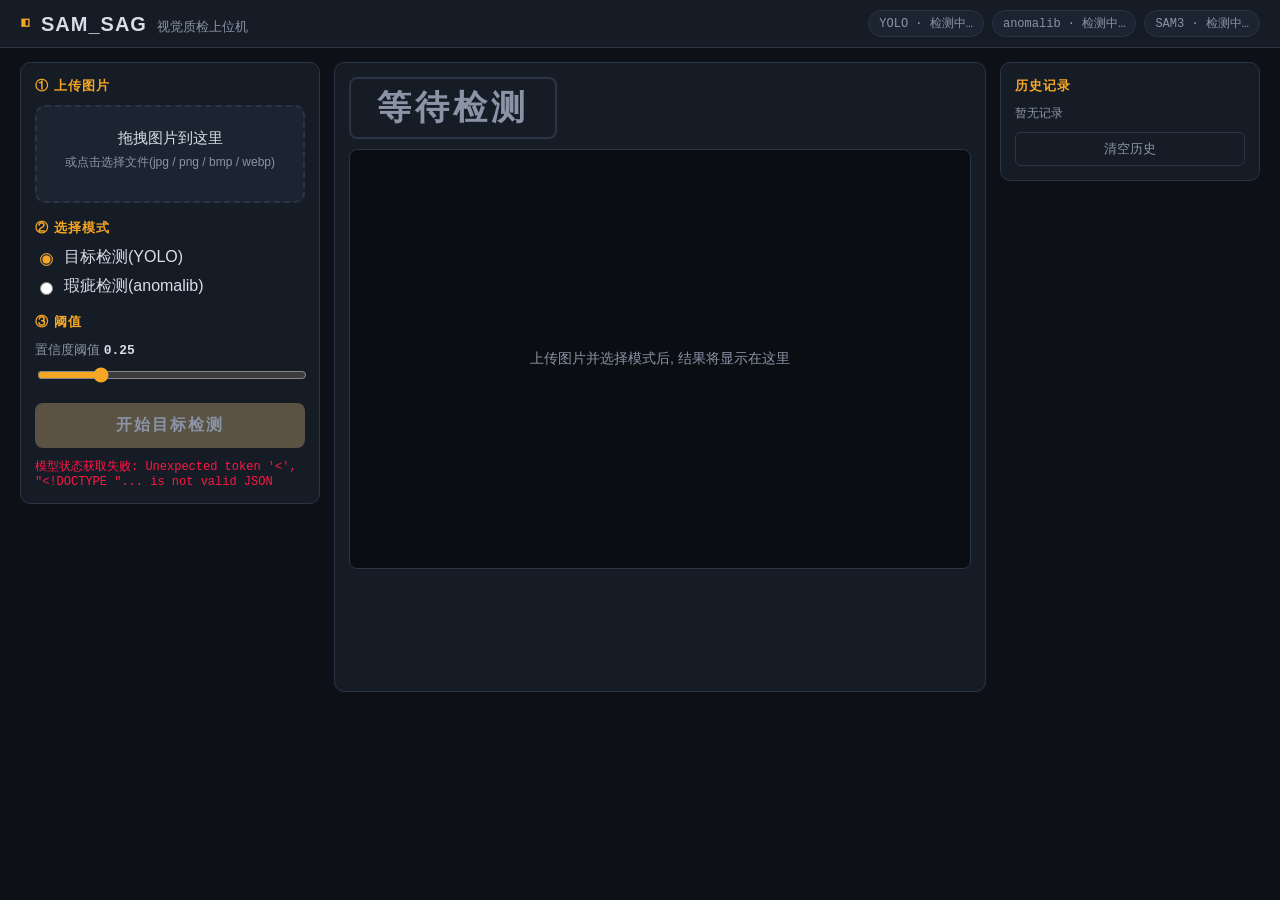
==== frontend/index.html @ 47ff041a "feat: SAM_SAG 视觉质检上位机 v0.1.0 — YOLO检测 + anomalib瑕疵检测 + Web前端 + Pages展示站" ====
<!DOCTYPE html>
<html lang="zh-CN">
<head>
  <meta charset="UTF-8" />
  <meta name="viewport" content="width=device-width, initial-scale=1.0" />
  <title>SAM_SAG · 视觉质检上位机</title>
  <link rel="stylesheet" href="style.css" />
</head>
<body>
  <header class="topbar">
    <div class="brand">
      <span class="logo">◧</span>
      <span class="title">SAM_SAG</span>
      <span class="subtitle">视觉质检上位机</span>
    </div>
    <div class="engine-badges" id="engineBadges">
      <span class="badge" id="badgeYolo">YOLO · 检测中…</span>
      <span class="badge" id="badgeAnomalib">anomalib · 检测中…</span>
      <span class="badge" id="badgeSam3">SAM3 · 检测中…</span>
    </div>
  </header>

  <main class="layout">
    <!-- 左侧: 控制面板 -->
    <aside class="panel control-panel">
      <section class="block">
        <h2>① 上传图片</h2>
        <div id="dropzone" class="dropzone" tabindex="0">
          <p class="dz-main">拖拽图片到这里</p>
          <p class="dz-sub">或点击选择文件(jpg / png / bmp / webp)</p>
          <p class="dz-file" id="dzFile"></p>
        </div>
        <input type="file" id="fileInput" accept="image/*" hidden />
      </section>

      <section class="block">
        <h2>② 选择模式</h2>
        <label class="radio">
          <input type="radio" name="mode" value="detect" checked />
          <span>目标检测(YOLO)</span>
        </label>
        <label class="radio">
          <input type="radio" name="mode" value="inspect" />
          <span>瑕疵检测(anomalib)</span>
        </label>

        <div id="categoryRow" class="field hidden">
          <label for="categorySelect">瑕疵类别模型</label>
          <select id="categorySelect"></select>
        </div>
      </section>

      <section class="block">
        <h2>③ 阈值</h2>
        <div id="confRow" class="field">
          <label>置信度阈值 <b id="confVal">0.25</b></label>
          <input type="range" id="confSlider" min="0.05" max="0.95" step="0.05" value="0.25" />
        </div>
        <div id="threshRow" class="field hidden">
          <label>异常阈值 <b id="threshVal">0.50</b></label>
          <input type="range" id="threshSlider" min="0.05" max="0.95" step="0.01" value="0.50" />
        </div>
      </section>

      <button id="runBtn" class="run-btn" disabled>开始检测</button>
      <div id="statusBar" class="status-bar"></div>
    </aside>

    <!-- 中间: 画布与判定 -->
    <section class="panel stage-panel">
      <div class="verdict-row">
        <div id="verdict" class="verdict verdict-idle">等待检测</div>
        <div id="metaBox" class="meta-box"></div>
      </div>
      <div id="viewRow" class="view-row hidden">
        <span>视图:</span>
        <label class="radio"><input type="radio" name="view" value="overlay" checked /><span>叠加图</span></label>
        <label class="radio"><input type="radio" name="view" value="heatmap" /><span>热力图</span></label>
        <label class="radio"><input type="radio" name="view" value="original" /><span>原图</span></label>
      </div>
      <div class="canvas-wrap">
        <canvas id="stage"></canvas>
        <div id="emptyHint" class="empty-hint">上传图片并选择模式后, 结果将显示在这里</div>
      </div>
    </section>

    <!-- 右侧: 历史记录 -->
    <aside class="panel history-panel">
      <h2>历史记录</h2>
      <div id="historyList" class="history-list"></div>
      <button id="clearHistory" class="ghost-btn">清空历史</button>
    </aside>
  </main>

  <script src="app.js"></script>
</body>
</html>
---- frontend/style.css ----
/* SAM_SAG 工业深色主题 —— 纯本地样式, 无外部字体/CDN */
:root {
  --bg: #0d1117;
  --panel: #161c26;
  --panel-2: #1c2431;
  --border: #2a3444;
  --text: #d7dee8;
  --text-dim: #8a94a6;
  --accent: #f5a623;
  --ok: #00c853;
  --ng: #ff1744;
  --info: #29b6f6;
  --mono: "Cascadia Mono", Consolas, "Courier New", monospace;
}

* { box-sizing: border-box; }

body {
  margin: 0;
  background: var(--bg);
  color: var(--text);
  font-family: "Microsoft YaHei", "PingFang SC", "Segoe UI", sans-serif;
  min-height: 100vh;
}

/* ---------- 顶栏 ---------- */
.topbar {
  display: flex;
  align-items: center;
  justify-content: space-between;
  padding: 10px 20px;
  background: var(--panel);
  border-bottom: 1px solid var(--border);
}
.brand { display: flex; align-items: baseline; gap: 10px; }
.logo { color: var(--accent); font-size: 22px; }
.title { font-size: 20px; font-weight: 700; letter-spacing: 1px; }
.subtitle { color: var(--text-dim); font-size: 13px; }
.engine-badges { display: flex; gap: 8px; }
.badge {
  font-family: var(--mono);
  font-size: 12px;
  padding: 4px 10px;
  border: 1px solid var(--border);
  border-radius: 999px;
  color: var(--text-dim);
  background: var(--panel-2);
}
.badge.on  { color: var(--ok);   border-color: var(--ok); }
.badge.off { color: var(--ng);   border-color: var(--ng); }

/* ---------- 布局 ---------- */
.layout {
  display: grid;
  grid-template-columns: 300px 1fr 260px;
  gap: 14px;
  padding: 14px 20px;
  align-items: start;
}
.panel {
  background: var(--panel);
  border: 1px solid var(--border);
  border-radius: 10px;
  padding: 14px;
}
.block { margin-bottom: 16px; }
.block h2, .history-panel h2 {
  margin: 0 0 10px;
  font-size: 13px;
  color: var(--accent);
  letter-spacing: 1px;
}

/* ---------- 上传区 ---------- */
.dropzone {
  border: 2px dashed var(--border);
  border-radius: 10px;
  padding: 22px 10px;
  text-align: center;
  cursor: pointer;
  transition: border-color .15s, background .15s;
  background: var(--panel-2);
}
.dropzone:hover, .dropzone.dragover { border-color: var(--accent); background: #20293a; }
.dz-main { margin: 0; font-size: 15px; }
.dz-sub  { margin: 6px 0 0; font-size: 12px; color: var(--text-dim); }
.dz-file { margin: 8px 0 0; font-size: 12px; color: var(--info); font-family: var(--mono); word-break: break-all; }

/* ---------- 控件 ---------- */
.radio { display: flex; align-items: center; gap: 8px; margin: 8px 0; cursor: pointer; }
.radio input { accent-color: var(--accent); }
.field { margin-top: 10px; }
.field label { display: block; font-size: 13px; color: var(--text-dim); margin-bottom: 6px; }
.field b { color: var(--text); font-family: var(--mono); }
select, input[type="range"] { width: 100%; }
select {
  background: var(--panel-2);
  color: var(--text);
  border: 1px solid var(--border);
  border-radius: 6px;
  padding: 7px;
}
input[type="range"] { accent-color: var(--accent); }
.hidden { display: none !important; }

.run-btn {
  width: 100%;
  padding: 12px;
  font-size: 16px;
  font-weight: 700;
  color: #12151c;
  background: var(--accent);
  border: none;
  border-radius: 8px;
  cursor: pointer;
  letter-spacing: 2px;
}
.run-btn:disabled { background: #5a5344; color: #8a94a6; cursor: not-allowed; }
.ghost-btn {
  width: 100%; margin-top: 10px; padding: 7px;
  background: transparent; color: var(--text-dim);
  border: 1px solid var(--border); border-radius: 6px; cursor: pointer;
}
.ghost-btn:hover { color: var(--ng); border-color: var(--ng); }

.status-bar {
  margin-top: 10px; min-height: 18px;
  font-size: 12px; font-family: var(--mono); color: var(--text-dim);
  word-break: break-all;
}
.status-bar.error { color: var(--ng); }
.status-bar.ok { color: var(--ok); }

/* ---------- 判定区 ---------- */
.stage-panel { min-height: 70vh; }
.verdict-row { display: flex; align-items: center; gap: 16px; margin-bottom: 10px; }
.verdict {
  font-size: 34px; font-weight: 800; letter-spacing: 4px;
  padding: 6px 26px; border-radius: 8px; border: 2px solid var(--border);
  color: var(--text-dim); font-family: var(--mono);
}
.verdict-ok  { color: var(--ok);  border-color: var(--ok);  background: rgba(0,200,83,.08); }
.verdict-ng  { color: var(--ng);  border-color: var(--ng);  background: rgba(255,23,68,.08); animation: pulse 1.2s infinite; }
.verdict-info{ color: var(--info);border-color: var(--info); background: rgba(41,182,246,.08); }
@keyframes pulse { 50% { opacity: .65; } }
.meta-box { font-size: 13px; color: var(--text-dim); font-family: var(--mono); line-height: 1.7; }
.view-row { display: flex; align-items: center; gap: 12px; margin-bottom: 8px; font-size: 13px; color: var(--text-dim); }
.view-row .radio { margin: 0; }

.canvas-wrap {
  position: relative;
  background: #0a0d12;
  border: 1px solid var(--border);
  border-radius: 8px;
  min-height: 420px;
  display: flex;
  align-items: center;
  justify-content: center;
  overflow: hidden;
}
#stage { max-width: 100%; display: block; }
.empty-hint {
  position: absolute; inset: 0;
  display: flex; align-items: center; justify-content: center;
  color: var(--text-dim); font-size: 14px; pointer-events: none;
}

/* ---------- 历史 ---------- */
.history-list { display: flex; flex-direction: column; gap: 8px; max-height: 68vh; overflow-y: auto; }
.history-item {
  display: flex; gap: 8px; align-items: center;
  background: var(--panel-2); border: 1px solid var(--border);
  border-radius: 8px; padding: 6px; cursor: pointer;
}
.history-item:hover { border-color: var(--accent); }
.history-item img { width: 64px; height: 48px; object-fit: cover; border-radius: 4px; }
.history-item .h-meta { font-size: 11px; color: var(--text-dim); line-height: 1.5; word-break: break-all; }
.history-item .h-verdict { font-family: var(--mono); font-weight: 700; }
.h-verdict.ok { color: var(--ok); }
.h-verdict.ng { color: var(--ng); }
.h-verdict.info { color: var(--info); }
.history-empty { color: var(--text-dim); font-size: 12px; }

/* ---------- 窄屏 ---------- */
@media (max-width: 1100px) {
  .layout { grid-template-columns: 1fr; }
}
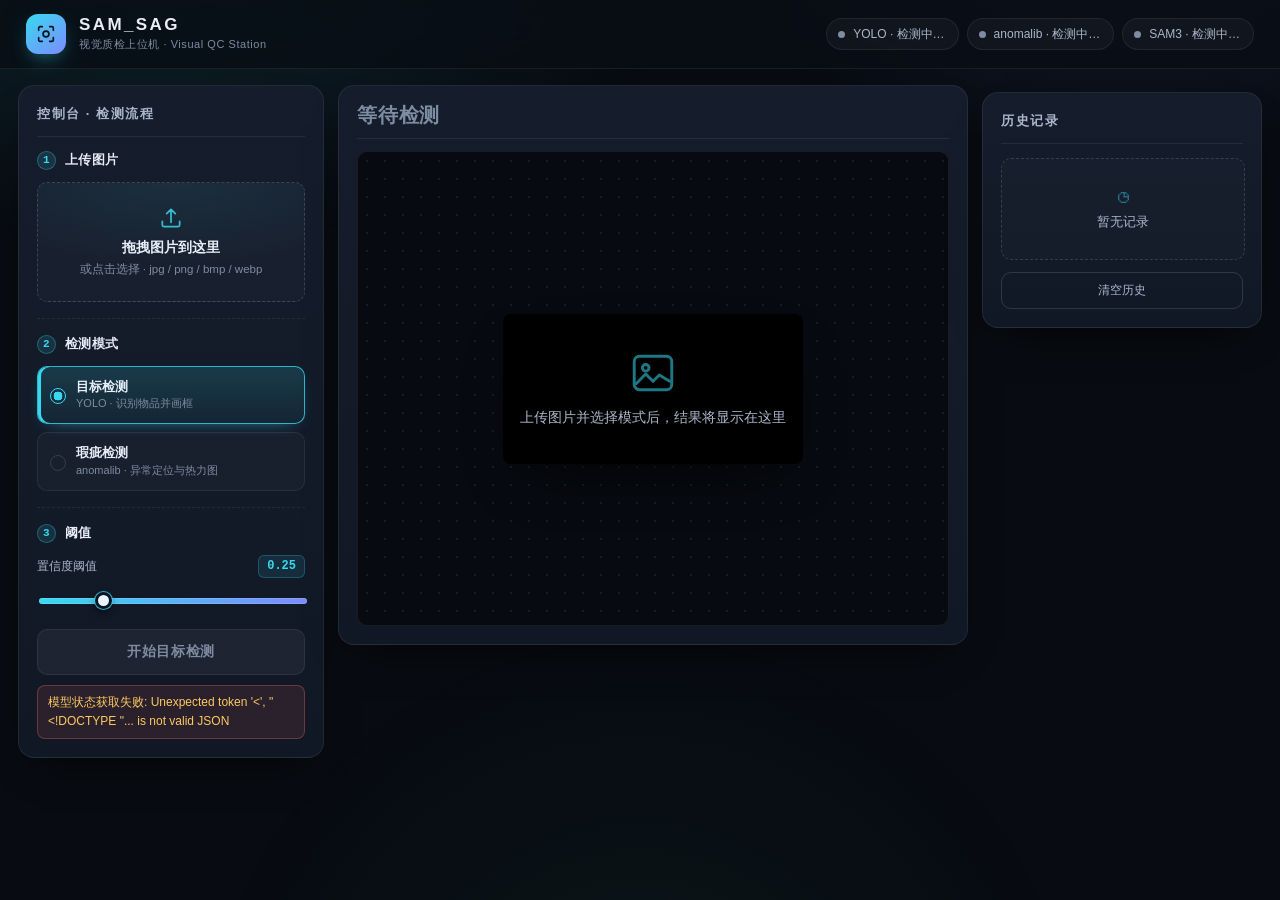
==== commit 16837c58: "style(frontend): 全新深色工业控制台界面 (重写 index.html 结构与 style.css 设计系统, 未改 app.js 任何逻辑)" ====
--- a/frontend/index.html
+++ b/frontend/index.html
@@ -7,11 +7,20 @@
   <link rel="stylesheet" href="style.css" />
 </head>
 <body>
+  <div class="bg-glow" aria-hidden="true"></div>
+
   <header class="topbar">
     <div class="brand">
-      <span class="logo">◧</span>
-      <span class="title">SAM_SAG</span>
-      <span class="subtitle">视觉质检上位机</span>
+      <span class="logo" aria-hidden="true">
+        <svg viewBox="0 0 24 24" fill="none" stroke="currentColor" stroke-width="1.8" stroke-linecap="round" stroke-linejoin="round">
+          <path d="M4 8V5.5A1.5 1.5 0 0 1 5.5 4H8M16 4h2.5A1.5 1.5 0 0 1 20 5.5V8M20 16v2.5a1.5 1.5 0 0 1-1.5 1.5H16M8 20H5.5A1.5 1.5 0 0 1 4 18.5V16"/>
+          <circle cx="12" cy="12" r="3.2"/>
+        </svg>
+      </span>
+      <div class="brand-text">
+        <span class="title">SAM_SAG</span>
+        <span class="subtitle">视觉质检上位机 · Visual QC Station</span>
+      </div>
     </div>
     <div class="engine-badges" id="engineBadges">
       <span class="badge" id="badgeYolo">YOLO · 检测中…</span>
@@ -21,28 +30,46 @@
   </header>
 
   <main class="layout">
-    <!-- 左侧: 控制面板 -->
+    <!-- 左: 控制台 -->
     <aside class="panel control-panel">
+      <div class="panel-head">
+        <h2>控制台 · 检测流程</h2>
+      </div>
+
       <section class="block">
-        <h2>① 上传图片</h2>
-        <div id="dropzone" class="dropzone" tabindex="0">
+        <h3><span class="step">1</span>上传图片</h3>
+        <div id="dropzone" class="dropzone" tabindex="0" role="button" aria-label="上传图片">
+          <span class="dz-icon" aria-hidden="true">
+            <svg viewBox="0 0 24 24" fill="none" stroke="currentColor" stroke-width="1.6" stroke-linecap="round" stroke-linejoin="round">
+              <path d="M12 16V4m0 0L8 8m4-4 4 4"/>
+              <path d="M4 15v3.5A1.5 1.5 0 0 0 5.5 20h13a1.5 1.5 0 0 0 1.5-1.5V15"/>
+            </svg>
+          </span>
           <p class="dz-main">拖拽图片到这里</p>
-          <p class="dz-sub">或点击选择文件(jpg / png / bmp / webp)</p>
+          <p class="dz-sub">或点击选择 · jpg / png / bmp / webp</p>
           <p class="dz-file" id="dzFile"></p>
         </div>
         <input type="file" id="fileInput" accept="image/*" hidden />
       </section>
 
       <section class="block">
-        <h2>② 选择模式</h2>
-        <label class="radio">
-          <input type="radio" name="mode" value="detect" checked />
-          <span>目标检测(YOLO)</span>
-        </label>
-        <label class="radio">
-          <input type="radio" name="mode" value="inspect" />
-          <span>瑕疵检测(anomalib)</span>
-        </label>
+        <h3><span class="step">2</span>检测模式</h3>
+        <div class="mode-group">
+          <label class="radio">
+            <input type="radio" name="mode" value="detect" checked />
+            <span class="radio-body">
+              <b>目标检测</b>
+              <i>YOLO · 识别物品并画框</i>
+            </span>
+          </label>
+          <label class="radio">
+            <input type="radio" name="mode" value="inspect" />
+            <span class="radio-body">
+              <b>瑕疵检测</b>
+              <i>anomalib · 异常定位与热力图</i>
+            </span>
+          </label>
+        </div>
 
         <div id="categoryRow" class="field hidden">
           <label for="categorySelect">瑕疵类别模型</label>
@@ -51,7 +78,7 @@
       </section>
 
       <section class="block">
-        <h2>③ 阈值</h2>
+        <h3><span class="step">3</span>阈值</h3>
         <div id="confRow" class="field">
           <label>置信度阈值 <b id="confVal">0.25</b></label>
           <input type="range" id="confSlider" min="0.05" max="0.95" step="0.05" value="0.25" />
@@ -62,31 +89,42 @@
         </div>
       </section>
 
-      <button id="runBtn" class="run-btn" disabled>开始检测</button>
-      <div id="statusBar" class="status-bar"></div>
+      <div class="run-wrap">
+        <button id="runBtn" class="run-btn" disabled>开始检测</button>
+        <div id="statusBar" class="status-bar"></div>
+      </div>
     </aside>
 
-    <!-- 中间: 画布与判定 -->
+    <!-- 中: 画布与判定 -->
     <section class="panel stage-panel">
       <div class="verdict-row">
         <div id="verdict" class="verdict verdict-idle">等待检测</div>
         <div id="metaBox" class="meta-box"></div>
       </div>
       <div id="viewRow" class="view-row hidden">
-        <span>视图:</span>
-        <label class="radio"><input type="radio" name="view" value="overlay" checked /><span>叠加图</span></label>
-        <label class="radio"><input type="radio" name="view" value="heatmap" /><span>热力图</span></label>
-        <label class="radio"><input type="radio" name="view" value="original" /><span>原图</span></label>
+        <span class="view-label">视图</span>
+        <label class="radio pill"><input type="radio" name="view" value="overlay" checked /><span>叠加图</span></label>
+        <label class="radio pill"><input type="radio" name="view" value="heatmap" /><span>热力图</span></label>
+        <label class="radio pill"><input type="radio" name="view" value="original" /><span>原图</span></label>
       </div>
       <div class="canvas-wrap">
         <canvas id="stage"></canvas>
-        <div id="emptyHint" class="empty-hint">上传图片并选择模式后, 结果将显示在这里</div>
+        <div id="emptyHint" class="empty-hint">
+          <svg viewBox="0 0 24 24" fill="none" stroke="currentColor" stroke-width="1.4" stroke-linecap="round" stroke-linejoin="round" aria-hidden="true">
+            <rect x="3" y="4" width="18" height="16" rx="2.5"/>
+            <circle cx="8.5" cy="9.5" r="1.6"/>
+            <path d="M4 17l4.5-4.5 3.5 3.5 3-3L20 16"/>
+          </svg>
+          <p>上传图片并选择模式后，结果将显示在这里</p>
+        </div>
       </div>
     </section>
 
-    <!-- 右侧: 历史记录 -->
+    <!-- 右: 历史 -->
     <aside class="panel history-panel">
-      <h2>历史记录</h2>
+      <div class="panel-head">
+        <h2>历史记录</h2>
+      </div>
       <div id="historyList" class="history-list"></div>
       <button id="clearHistory" class="ghost-btn">清空历史</button>
     </aside>
--- a/frontend/style.css
+++ b/frontend/style.css
@@ -1,187 +1,709 @@
-/* SAM_SAG 工业深色主题 —— 纯本地样式, 无外部字体/CDN */
+/* =====================================================================
+   SAM_SAG 视觉质检上位机 · 界面样式
+   设计: 深色工业控制台 / 零外部依赖(无 CDN、无字体下载)
+   ===================================================================== */
+
+/* ---------- 设计令牌 ---------- */
 :root {
-  --bg: #0d1117;
-  --panel: #161c26;
-  --panel-2: #1c2431;
-  --border: #2a3444;
-  --text: #d7dee8;
-  --text-dim: #8a94a6;
-  --accent: #f5a623;
-  --ok: #00c853;
-  --ng: #ff1744;
-  --info: #29b6f6;
-  --mono: "Cascadia Mono", Consolas, "Courier New", monospace;
+  --bg: #080b11;
+  --bg-soft: #0d121b;
+  --panel: #111825;
+  --panel-2: #151d2c;
+  --line: rgba(255, 255, 255, 0.07);
+  --line-strong: rgba(255, 255, 255, 0.13);
+
+  --text: #e8eef8;
+  --text-dim: #aab7ca;
+  --text-faint: #7e8ca2;
+
+  --accent: #38d9f0;
+  --accent-2: #7c8cff;
+  --ok: #2fe6a1;
+  --ng: #ff5a5a;
+  --warn: #ffc861;
+
+  --radius: 16px;
+  --radius-sm: 10px;
+  --shadow: 0 18px 40px -22px rgba(0, 0, 0, 0.95);
+  --font: -apple-system, BlinkMacSystemFont, "Segoe UI", "PingFang SC",
+          "Hiragino Sans GB", "Microsoft YaHei", "Source Han Sans SC", sans-serif;
+  --mono: ui-monospace, "SF Mono", "Cascadia Mono", Consolas, "Liberation Mono", monospace;
 }
 
 * { box-sizing: border-box; }
+
+html, body { height: 100%; }
 
 body {
   margin: 0;
+  min-height: 100%;
+  font-family: var(--font);
+  font-size: 14px;
+  line-height: 1.55;
+  color: var(--text);
   background: var(--bg);
-  color: var(--text);
-  font-family: "Microsoft YaHei", "PingFang SC", "Segoe UI", sans-serif;
-  min-height: 100vh;
+  -webkit-font-smoothing: antialiased;
+  text-rendering: optimizeLegibility;
+}
+
+/* 背景光晕 */
+.bg-glow {
+  position: fixed;
+  inset: 0;
+  pointer-events: none;
+  z-index: 0;
+  background:
+    radial-gradient(900px 520px at 12% -8%, rgba(56, 217, 240, 0.13), transparent 62%),
+    radial-gradient(760px 460px at 88% -12%, rgba(124, 140, 255, 0.14), transparent 60%),
+    radial-gradient(700px 700px at 50% 120%, rgba(61, 220, 151, 0.06), transparent 65%);
 }
 
 /* ---------- 顶栏 ---------- */
 .topbar {
+  position: sticky;
+  top: 0;
+  z-index: 20;
   display: flex;
   align-items: center;
   justify-content: space-between;
-  padding: 10px 20px;
-  background: var(--panel);
-  border-bottom: 1px solid var(--border);
-}
-.brand { display: flex; align-items: baseline; gap: 10px; }
-.logo { color: var(--accent); font-size: 22px; }
-.title { font-size: 20px; font-weight: 700; letter-spacing: 1px; }
-.subtitle { color: var(--text-dim); font-size: 13px; }
-.engine-badges { display: flex; gap: 8px; }
+  gap: 20px;
+  padding: 14px 26px;
+  background: rgba(9, 13, 20, 0.78);
+  backdrop-filter: blur(14px) saturate(140%);
+  border-bottom: 1px solid var(--line);
+}
+
+.brand { display: flex; align-items: center; gap: 13px; min-width: 0; }
+
+.logo {
+  display: grid;
+  place-items: center;
+  width: 40px;
+  height: 40px;
+  flex: none;
+  border-radius: 12px;
+  color: #04121a;
+  background: linear-gradient(140deg, var(--accent), var(--accent-2));
+  box-shadow: 0 8px 22px -10px rgba(56, 217, 240, 0.9);
+}
+.logo svg { width: 22px; height: 22px; }
+
+.brand-text { display: flex; flex-direction: column; min-width: 0; }
+
+.title {
+  font-size: 17px;
+  font-weight: 700;
+  letter-spacing: 0.14em;
+  line-height: 1.2;
+}
+
+.subtitle {
+  font-size: 11px;
+  color: var(--text-faint);
+  letter-spacing: 0.05em;
+  white-space: nowrap;
+  overflow: hidden;
+  text-overflow: ellipsis;
+}
+
+/* 引擎状态徽章 */
+.engine-badges { display: flex; flex-wrap: wrap; gap: 8px; }
+
 .badge {
+  display: inline-flex;
+  align-items: center;
+  gap: 8px;
+  padding: 6px 13px 6px 11px;
+  font-size: 12px;
+  font-weight: 500;
+  color: var(--text-dim);
+  background: rgba(255, 255, 255, 0.035);
+  border: 1px solid var(--line);
+  border-radius: 999px;
+  white-space: nowrap;
+  transition: color 0.2s, border-color 0.2s, background 0.2s;
+}
+
+.badge::before {
+  content: "";
+  width: 7px;
+  height: 7px;
+  flex: none;
+  border-radius: 50%;
+  background: var(--text-faint);
+  box-shadow: 0 0 0 0 currentColor;
+}
+
+.badge.on {
+  color: var(--ok);
+  border-color: rgba(61, 220, 151, 0.34);
+  background: rgba(61, 220, 151, 0.09);
+}
+.badge.on::before { background: var(--ok); animation: pulse 2.4s ease-out infinite; }
+
+.badge.off {
+  color: #9aa6b8;
+  border-color: rgba(255, 200, 97, 0.28);
+  background: rgba(255, 200, 97, 0.06);
+}
+.badge.off::before {
+  background: transparent;
+  box-shadow: inset 0 0 0 1.5px var(--warn);
+}
+
+@keyframes pulse {
+  0%   { box-shadow: 0 0 0 0 rgba(61, 220, 151, 0.55); }
+  70%  { box-shadow: 0 0 0 7px rgba(61, 220, 151, 0); }
+  100% { box-shadow: 0 0 0 0 rgba(61, 220, 151, 0); }
+}
+
+/* ---------- 主布局 ---------- */
+.layout {
+  position: relative;
+  z-index: 1;
+  display: grid;
+  grid-template-columns: 328px minmax(0, 1fr) 304px;
+  gap: 16px;
+  padding: 18px 26px 26px;
+  align-items: start;
+  max-width: 1760px;
+  margin: 0 auto;
+}
+
+.panel {
+  background: linear-gradient(180deg, var(--panel-2), var(--panel));
+  border: 1px solid var(--line);
+  border-radius: var(--radius);
+  box-shadow: var(--shadow);
+  padding: 18px;
+}
+
+.panel-head {
+  display: flex;
+  align-items: center;
+  justify-content: space-between;
+  gap: 10px;
+  margin-bottom: 14px;
+  padding-bottom: 12px;
+  border-bottom: 1px solid var(--line);
+}
+
+.panel-head h2 {
+  margin: 0;
+  font-size: 13px;
+  font-weight: 600;
+  letter-spacing: 0.12em;
+  color: var(--text-dim);
+  text-transform: uppercase;
+}
+
+.panel-tag {
+  font-family: var(--mono);
+  font-size: 10px;
+  letter-spacing: 0.1em;
+  color: var(--text-faint);
+  padding: 2px 7px;
+  border: 1px solid var(--line);
+  border-radius: 6px;
+}
+
+/* ---------- 控制台分块 ---------- */
+.block { padding-bottom: 16px; margin-bottom: 16px; border-bottom: 1px dashed var(--line); }
+.block:last-of-type { border-bottom: 0; margin-bottom: 8px; padding-bottom: 4px; }
+
+.block h3 {
+  display: flex;
+  align-items: center;
+  gap: 9px;
+  margin: 0 0 11px;
+  font-size: 12.5px;
+  font-weight: 600;
+  color: var(--text);
+  letter-spacing: 0.03em;
+}
+
+.step {
+  display: grid;
+  place-items: center;
+  width: 19px;
+  height: 19px;
+  flex: none;
+  font-family: var(--mono);
+  font-size: 11px;
+  font-weight: 700;
+  color: var(--accent);
+  background: rgba(56, 217, 240, 0.12);
+  border: 1px solid rgba(56, 217, 240, 0.3);
+  border-radius: 50%;
+}
+
+/* ---------- 拖拽上传 ---------- */
+.dropzone {
+  position: relative;
+  display: grid;
+  justify-items: center;
+  gap: 3px;
+  padding: 22px 16px;
+  text-align: center;
+  cursor: pointer;
+  border: 1.5px dashed rgba(255, 255, 255, 0.16);
+  border-radius: var(--radius-sm);
+  background:
+    radial-gradient(320px 120px at 50% 0%, rgba(56, 217, 240, 0.08), transparent 70%),
+    rgba(255, 255, 255, 0.018);
+  transition: border-color 0.18s, background 0.18s, transform 0.18s;
+}
+
+.dropzone:hover,
+.dropzone:focus-visible {
+  border-color: rgba(56, 217, 240, 0.55);
+  background:
+    radial-gradient(320px 140px at 50% 0%, rgba(56, 217, 240, 0.16), transparent 70%),
+    rgba(56, 217, 240, 0.05);
+  outline: none;
+}
+
+.dropzone.dragover {
+  border-color: var(--accent);
+  border-style: solid;
+  background: rgba(56, 217, 240, 0.12);
+  transform: scale(1.015);
+}
+
+.dz-icon { color: var(--accent); opacity: 0.85; }
+.dz-icon svg { width: 26px; height: 26px; display: block; }
+
+.dz-main { margin: 4px 0 0; font-size: 13.5px; font-weight: 600; color: var(--text); }
+.dz-sub  { margin: 0; font-size: 11.5px; color: var(--text-faint); }
+
+.dz-file {
+  margin: 6px 0 0;
+  width: 100%;
+  max-width: 100%;
+  font-family: var(--mono);
+  font-size: 11px;
+  color: var(--accent);
+  overflow: hidden;
+  text-overflow: ellipsis;
+  white-space: nowrap;
+}
+.dz-file:empty { display: none; }
+
+/* ---------- 单选: 模式卡片 / 视图胶囊 ---------- */
+.radio { position: relative; display: block; cursor: pointer; }
+.radio input { position: absolute; opacity: 0; width: 0; height: 0; }
+
+.mode-group { display: grid; gap: 8px; }
+
+.mode-group .radio-body {
+  display: block;
+  padding: 11px 13px 11px 38px;
+  border: 1px solid var(--line);
+  border-radius: var(--radius-sm);
+  background: rgba(255, 255, 255, 0.022);
+  transition: border-color 0.18s, background 0.18s, box-shadow 0.18s;
+}
+
+.mode-group .radio-body::before {
+  content: "";
+  position: absolute;
+  left: 13px;
+  top: 50%;
+  width: 14px;
+  height: 14px;
+  margin-top: -7px;
+  border: 1.5px solid var(--line-strong);
+  border-radius: 50%;
+  transition: border-color 0.18s, box-shadow 0.18s, background 0.18s;
+}
+
+.mode-group .radio-body b {
+  display: block;
+  font-size: 13px;
+  font-weight: 600;
+  color: var(--text);
+  line-height: 1.35;
+}
+
+.mode-group .radio-body i {
+  display: block;
+  font-style: normal;
+  font-size: 11px;
+  color: var(--text-faint);
+}
+
+.mode-group .radio:hover .radio-body { border-color: var(--line-strong); background: rgba(255, 255, 255, 0.045); }
+
+.mode-group .radio input:checked + .radio-body,
+.mode-group .radio:has(input:checked) .radio-body {
+  border-color: rgba(56, 217, 240, 0.78);
+  background: linear-gradient(180deg, rgba(56, 217, 240, 0.17), rgba(56, 217, 240, 0.06));
+  box-shadow: inset 3px 0 0 0 var(--accent), 0 6px 18px -12px rgba(56, 217, 240, 0.9);
+}
+
+.mode-group .radio input:checked + .radio-body::before,
+.mode-group .radio:has(input:checked) .radio-body::before {
+  border-color: var(--accent);
+  background: radial-gradient(circle at 50% 50%, var(--accent) 0 45%, transparent 46%);
+}
+
+.mode-group .radio input:focus-visible + .radio-body { outline: 2px solid rgba(56, 217, 240, 0.6); outline-offset: 2px; }
+
+/* ---------- 字段 / 下拉 / 滑杆 ---------- */
+.field { margin-top: 12px; }
+
+.field > label {
+  display: flex;
+  align-items: center;
+  justify-content: space-between;
+  gap: 12px;
+  margin-bottom: 11px;
+  font-size: 11.5px;
+  font-weight: 500;
+  color: var(--text-dim);
+}
+
+.field > label b {
   font-family: var(--mono);
   font-size: 12px;
-  padding: 4px 10px;
-  border: 1px solid var(--border);
+  font-weight: 600;
+  color: var(--accent);
+  padding: 1px 8px;
+  background: rgba(56, 217, 240, 0.1);
+  border: 1px solid rgba(56, 217, 240, 0.24);
+  border-radius: 6px;
+  font-variant-numeric: tabular-nums;
+}
+
+select {
+  width: 100%;
+  padding: 9px 11px;
+  font-family: var(--font);
+  font-size: 12.5px;
+  color: var(--text);
+  background: rgba(255, 255, 255, 0.035);
+  border: 1px solid var(--line-strong);
+  border-radius: var(--radius-sm);
+  cursor: pointer;
+  transition: border-color 0.18s, background 0.18s;
+}
+select:hover { border-color: rgba(56, 217, 240, 0.45); }
+select:focus-visible { outline: none; border-color: var(--accent); box-shadow: 0 0 0 3px rgba(56, 217, 240, 0.16); }
+select option { background: #131a27; color: var(--text); }
+
+input[type="range"] {
+  -webkit-appearance: none;
+  appearance: none;
+  width: 100%;
+  height: 20px;
+  background: transparent;
+  cursor: pointer;
+}
+input[type="range"]::-webkit-slider-runnable-track {
+  height: 6px;
   border-radius: 999px;
-  color: var(--text-dim);
-  background: var(--panel-2);
-}
-.badge.on  { color: var(--ok);   border-color: var(--ok); }
-.badge.off { color: var(--ng);   border-color: var(--ng); }
-
-/* ---------- 布局 ---------- */
-.layout {
-  display: grid;
-  grid-template-columns: 300px 1fr 260px;
-  gap: 14px;
-  padding: 14px 20px;
-  align-items: start;
-}
-.panel {
-  background: var(--panel);
-  border: 1px solid var(--border);
-  border-radius: 10px;
-  padding: 14px;
-}
-.block { margin-bottom: 16px; }
-.block h2, .history-panel h2 {
-  margin: 0 0 10px;
-  font-size: 13px;
-  color: var(--accent);
-  letter-spacing: 1px;
-}
-
-/* ---------- 上传区 ---------- */
-.dropzone {
-  border: 2px dashed var(--border);
-  border-radius: 10px;
-  padding: 22px 10px;
-  text-align: center;
-  cursor: pointer;
-  transition: border-color .15s, background .15s;
-  background: var(--panel-2);
-}
-.dropzone:hover, .dropzone.dragover { border-color: var(--accent); background: #20293a; }
-.dz-main { margin: 0; font-size: 15px; }
-.dz-sub  { margin: 6px 0 0; font-size: 12px; color: var(--text-dim); }
-.dz-file { margin: 8px 0 0; font-size: 12px; color: var(--info); font-family: var(--mono); word-break: break-all; }
-
-/* ---------- 控件 ---------- */
-.radio { display: flex; align-items: center; gap: 8px; margin: 8px 0; cursor: pointer; }
-.radio input { accent-color: var(--accent); }
-.field { margin-top: 10px; }
-.field label { display: block; font-size: 13px; color: var(--text-dim); margin-bottom: 6px; }
-.field b { color: var(--text); font-family: var(--mono); }
-select, input[type="range"] { width: 100%; }
-select {
-  background: var(--panel-2);
-  color: var(--text);
-  border: 1px solid var(--border);
-  border-radius: 6px;
-  padding: 7px;
-}
-input[type="range"] { accent-color: var(--accent); }
-.hidden { display: none !important; }
+  background: linear-gradient(90deg, var(--accent), var(--accent-2));
+  box-shadow: 0 0 14px -3px rgba(56, 217, 240, 0.75), inset 0 0 0 1px rgba(255, 255, 255, 0.12);
+}
+input[type="range"]::-webkit-slider-thumb {
+  -webkit-appearance: none;
+  width: 17px;
+  height: 17px;
+  margin-top: -5.5px;
+  border-radius: 50%;
+  background: #eaf6ff;
+  border: 3px solid #0b1420;
+  box-shadow: 0 0 0 1px rgba(56, 217, 240, 0.8), 0 4px 10px -2px rgba(0, 0, 0, 0.8);
+}
+input[type="range"]::-moz-range-track {
+  height: 6px; border-radius: 999px;
+  background: linear-gradient(90deg, var(--accent), var(--accent-2));
+  box-shadow: 0 0 14px -3px rgba(56, 217, 240, 0.75);
+}
+input[type="range"]::-moz-range-thumb {
+  width: 13px; height: 13px; border-radius: 50%;
+  background: #eaf6ff; border: 3px solid #0b1420;
+  box-shadow: 0 0 0 1px rgba(56, 217, 240, 0.8);
+}
+input[type="range"]:focus-visible { outline: 2px solid rgba(56, 217, 240, 0.55); outline-offset: 4px; border-radius: 4px; }
+
+/* ---------- 主按钮 / 状态条 ---------- */
+.run-wrap { margin-top: 4px; }
 
 .run-btn {
   width: 100%;
-  padding: 12px;
-  font-size: 16px;
+  padding: 13px 18px;
+  font-family: var(--font);
+  font-size: 14px;
   font-weight: 700;
-  color: #12151c;
-  background: var(--accent);
-  border: none;
+  letter-spacing: 0.04em;
+  color: #04131a;
+  background: linear-gradient(135deg, var(--accent), var(--accent-2));
+  border: 0;
+  border-radius: var(--radius-sm);
+  cursor: pointer;
+  box-shadow: 0 14px 30px -16px rgba(56, 217, 240, 0.95);
+  transition: transform 0.15s, box-shadow 0.2s, filter 0.2s;
+}
+.run-btn:hover:not(:disabled) { transform: translateY(-1px); filter: brightness(1.06); box-shadow: 0 18px 34px -16px rgba(56, 217, 240, 1); }
+.run-btn:active:not(:disabled) { transform: translateY(0); }
+.run-btn:disabled {
+  cursor: not-allowed;
+  color: var(--text-faint);
+  background: rgba(255, 255, 255, 0.05);
+  border: 1px solid var(--line);
+  box-shadow: none;
+}
+.run-btn:focus-visible { outline: 2px solid rgba(56, 217, 240, 0.7); outline-offset: 3px; }
+
+.status-bar {
+  margin-top: 10px;
+  min-height: 18px;
+  font-size: 12px;
+  color: var(--text-dim);
+  word-break: break-word;
+}
+.status-bar:not(:empty) {
+  padding: 7px 10px;
   border-radius: 8px;
-  cursor: pointer;
-  letter-spacing: 2px;
-}
-.run-btn:disabled { background: #5a5344; color: #8a94a6; cursor: not-allowed; }
-.ghost-btn {
-  width: 100%; margin-top: 10px; padding: 7px;
-  background: transparent; color: var(--text-dim);
-  border: 1px solid var(--border); border-radius: 6px; cursor: pointer;
-}
-.ghost-btn:hover { color: var(--ng); border-color: var(--ng); }
-
-.status-bar {
-  margin-top: 10px; min-height: 18px;
-  font-size: 12px; font-family: var(--mono); color: var(--text-dim);
-  word-break: break-all;
-}
-.status-bar.error { color: var(--ng); }
-.status-bar.ok { color: var(--ok); }
-
-/* ---------- 判定区 ---------- */
-.stage-panel { min-height: 70vh; }
-.verdict-row { display: flex; align-items: center; gap: 16px; margin-bottom: 10px; }
+  background: rgba(255, 255, 255, 0.035);
+  border: 1px solid var(--line);
+}
+.status-bar.ok {
+  color: var(--ok);
+  background: rgba(61, 220, 151, 0.09);
+  border-color: rgba(61, 220, 151, 0.3);
+}
+.status-bar.error {
+  color: var(--warn);
+  background: rgba(255, 107, 107, 0.1);
+  border-color: rgba(255, 107, 107, 0.32);
+}
+
+/* ---------- 中间: 判定 + 画布 ---------- */
+.stage-panel { display: flex; flex-direction: column; min-height: 560px; }
+
+.verdict-row {
+  display: flex;
+  align-items: center;
+  justify-content: space-between;
+  flex-wrap: wrap;
+  gap: 12px;
+  padding-bottom: 12px;
+  margin-bottom: 12px;
+  border-bottom: 1px solid var(--line);
+}
+
 .verdict {
-  font-size: 34px; font-weight: 800; letter-spacing: 4px;
-  padding: 6px 26px; border-radius: 8px; border: 2px solid var(--border);
-  color: var(--text-dim); font-family: var(--mono);
-}
-.verdict-ok  { color: var(--ok);  border-color: var(--ok);  background: rgba(0,200,83,.08); }
-.verdict-ng  { color: var(--ng);  border-color: var(--ng);  background: rgba(255,23,68,.08); animation: pulse 1.2s infinite; }
-.verdict-info{ color: var(--info);border-color: var(--info); background: rgba(41,182,246,.08); }
-@keyframes pulse { 50% { opacity: .65; } }
-.meta-box { font-size: 13px; color: var(--text-dim); font-family: var(--mono); line-height: 1.7; }
-.view-row { display: flex; align-items: center; gap: 12px; margin-bottom: 8px; font-size: 13px; color: var(--text-dim); }
-.view-row .radio { margin: 0; }
-
+  font-size: 26px;
+  font-weight: 800;
+  letter-spacing: 0.04em;
+  line-height: 1.1;
+  color: var(--text-dim);
+  transition: color 0.25s, text-shadow 0.25s;
+  animation: fadeIn 0.28s ease-out;
+}
+.verdict-ok   { color: var(--ok);  text-shadow: 0 0 26px rgba(61, 220, 151, 0.45); }
+.verdict-ng   { color: var(--ng);  text-shadow: 0 0 30px rgba(255, 107, 107, 0.5); }
+.verdict-info { color: var(--accent); text-shadow: 0 0 26px rgba(56, 217, 240, 0.4); }
+.verdict-idle { color: var(--text-faint); font-size: 20px; font-weight: 600; }
+
+.meta-box {
+  font-family: var(--mono);
+  font-size: 11.5px;
+  color: var(--text-dim);
+  text-align: right;
+  font-variant-numeric: tabular-nums;
+}
+
+@keyframes fadeIn { from { opacity: 0; transform: translateY(-3px); } to { opacity: 1; transform: none; } }
+
+/* 视图切换 */
+.view-row { display: flex; align-items: center; gap: 8px; flex-wrap: wrap; margin-bottom: 14px; }
+
+.view-label {
+  font-size: 11px;
+  letter-spacing: 0.1em;
+  color: var(--text-faint);
+  text-transform: uppercase;
+  margin-right: 2px;
+}
+
+.radio.pill span {
+  display: inline-block;
+  padding: 5px 13px;
+  font-size: 12px;
+  color: var(--text-dim);
+  background: rgba(255, 255, 255, 0.03);
+  border: 1px solid var(--line);
+  border-radius: 999px;
+  transition: all 0.16s;
+}
+.radio.pill:hover span { color: var(--text); border-color: var(--line-strong); }
+.radio.pill input:checked + span {
+  color: #04131a;
+  font-weight: 600;
+  background: linear-gradient(135deg, var(--accent), var(--accent-2));
+  border-color: transparent;
+}
+.radio.pill input:focus-visible + span { outline: 2px solid rgba(56, 217, 240, 0.6); outline-offset: 2px; }
+
+/* 画布 */
 .canvas-wrap {
   position: relative;
-  background: #0a0d12;
-  border: 1px solid var(--border);
+  flex: 1;
+  display: grid;
+  place-items: center;
+  min-height: 380px;
+  padding: 16px;
+  overflow: hidden;
+  border: 1px solid var(--line);
+  border-radius: var(--radius-sm);
+  background-color: #070a10;
+  background-image: radial-gradient(rgba(255, 255, 255, 0.075) 1px, transparent 1px);
+  background-size: 18px 18px;
+}
+
+#stage {
+  max-width: 100%;
+  max-height: 66vh;
   border-radius: 8px;
-  min-height: 420px;
+  background: #000;
+  box-shadow: 0 24px 60px -28px rgba(0, 0, 0, 1);
+}
+
+.empty-hint {
+  position: absolute;
+  inset: 0;
+  display: grid;
+  place-content: center;
+  justify-items: center;
+  gap: 10px;
+  padding: 24px;
+  text-align: center;
+  color: var(--text-faint);
+  pointer-events: none;
+}
+.empty-hint svg { width: 50px; height: 50px; color: var(--accent); opacity: 0.55; }
+.empty-hint p { margin: 0; font-size: 13.5px; color: var(--text-dim); max-width: 320px; }
+
+/* ---------- 右: 历史 ---------- */
+.history-panel { display: flex; flex-direction: column; position: sticky; top: 92px; }
+
+.history-list { display: grid; gap: 8px; max-height: calc(100vh - 260px); overflow-y: auto; padding-right: 2px; margin-right: -4px; }
+
+.history-list::-webkit-scrollbar { width: 8px; }
+.history-list::-webkit-scrollbar-thumb { background: rgba(255, 255, 255, 0.12); border-radius: 99px; }
+.history-list::-webkit-scrollbar-track { background: transparent; }
+
+.history-empty {
+  display: grid;
+  justify-items: center;
+  gap: 6px;
+  padding: 26px 12px;
+  text-align: center;
+  font-size: 12.5px;
+  color: var(--text-dim);
+  border: 1px dashed rgba(255, 255, 255, 0.14);
+  border-radius: var(--radius-sm);
+  background: rgba(255, 255, 255, 0.015);
+}
+.history-empty::before {
+  content: "◷";
+  font-size: 22px;
+  line-height: 1;
+  color: var(--accent);
+  opacity: 0.45;
+}
+
+.history-item {
   display: flex;
+  gap: 10px;
   align-items: center;
-  justify-content: center;
-  overflow: hidden;
-}
-#stage { max-width: 100%; display: block; }
-.empty-hint {
-  position: absolute; inset: 0;
-  display: flex; align-items: center; justify-content: center;
-  color: var(--text-dim); font-size: 14px; pointer-events: none;
-}
-
-/* ---------- 历史 ---------- */
-.history-list { display: flex; flex-direction: column; gap: 8px; max-height: 68vh; overflow-y: auto; }
-.history-item {
-  display: flex; gap: 8px; align-items: center;
-  background: var(--panel-2); border: 1px solid var(--border);
-  border-radius: 8px; padding: 6px; cursor: pointer;
-}
-.history-item:hover { border-color: var(--accent); }
-.history-item img { width: 64px; height: 48px; object-fit: cover; border-radius: 4px; }
-.history-item .h-meta { font-size: 11px; color: var(--text-dim); line-height: 1.5; word-break: break-all; }
-.history-item .h-verdict { font-family: var(--mono); font-weight: 700; }
-.h-verdict.ok { color: var(--ok); }
-.h-verdict.ng { color: var(--ng); }
-.h-verdict.info { color: var(--info); }
-.history-empty { color: var(--text-dim); font-size: 12px; }
-
-/* ---------- 窄屏 ---------- */
-@media (max-width: 1100px) {
-  .layout { grid-template-columns: 1fr; }
-}
+  padding: 8px;
+  cursor: pointer;
+  border: 1px solid var(--line);
+  border-radius: var(--radius-sm);
+  background: rgba(255, 255, 255, 0.022);
+  transition: border-color 0.16s, background 0.16s, transform 0.16s;
+}
+.history-item:hover {
+  border-color: rgba(56, 217, 240, 0.45);
+  background: rgba(56, 217, 240, 0.06);
+  transform: translateX(-2px);
+}
+
+.history-item img {
+  width: 46px;
+  height: 46px;
+  flex: none;
+  object-fit: cover;
+  border-radius: 7px;
+  border: 1px solid var(--line);
+  background: #000;
+}
+
+.h-meta { min-width: 0; font-size: 10.5px; color: var(--text-faint); line-height: 1.4; }
+.h-meta > div { overflow: hidden; text-overflow: ellipsis; white-space: nowrap; }
+
+.h-verdict {
+  font-family: var(--mono);
+  font-size: 11px;
+  font-weight: 700;
+  letter-spacing: 0.03em;
+}
+.h-verdict.ok   { color: var(--ok); }
+.h-verdict.ng   { color: var(--ng); }
+.h-verdict.info { color: var(--accent); }
+.h-verdict { letter-spacing: 0.02em; }
+
+.h-verdict.ok, .h-verdict.ng {
+  display: inline-block;
+  padding: 0 5px;
+  border-radius: 5px;
+}
+.h-verdict.ok { background: rgba(47, 230, 161, 0.13); }
+.h-verdict.ng { background: rgba(255, 90, 90, 0.14); }
+
+.ghost-btn {
+  margin-top: 12px;
+  width: 100%;
+  padding: 9px;
+  font-family: var(--font);
+  font-size: 12px;
+  color: var(--text-dim);
+  background: transparent;
+  border: 1px solid var(--line-strong);
+  border-radius: var(--radius-sm);
+  cursor: pointer;
+  transition: all 0.16s;
+}
+.ghost-btn:hover { color: var(--ng); border-color: rgba(255, 107, 107, 0.5); background: rgba(255, 107, 107, 0.08); }
+.ghost-btn:focus-visible { outline: 2px solid rgba(56, 217, 240, 0.6); outline-offset: 2px; }
+
+/* ---------- 工具类 ---------- */
+.hidden { display: none !important; }
+
+/* ---------- 响应式 ---------- */
+@media (max-width: 1440px) {
+  .layout { grid-template-columns: 306px minmax(0, 1fr) 280px; gap: 14px; padding: 16px 18px 22px; }
+}
+
+@media (max-width: 1180px) {
+  .layout { grid-template-columns: 300px minmax(0, 1fr); }
+  .history-panel { grid-column: 1 / -1; position: static; max-height: none; }
+  .history-list { grid-template-columns: repeat(auto-fill, minmax(210px, 1fr)); display: grid; max-height: 300px; }
+}
+
+@media (max-width: 860px) {
+  .topbar { flex-direction: column; align-items: flex-start; gap: 12px; padding: 12px 16px; }
+  .layout { grid-template-columns: 1fr; padding: 14px; }
+  .stage-panel { min-height: 460px; }
+  .verdict { font-size: 22px; }
+  .meta-box { text-align: left; }
+  #stage { max-height: 48vh; }
+}
+
+@media (prefers-reduced-motion: reduce) {
+  *, *::before, *::after { animation: none !important; transition: none !important; }
+}
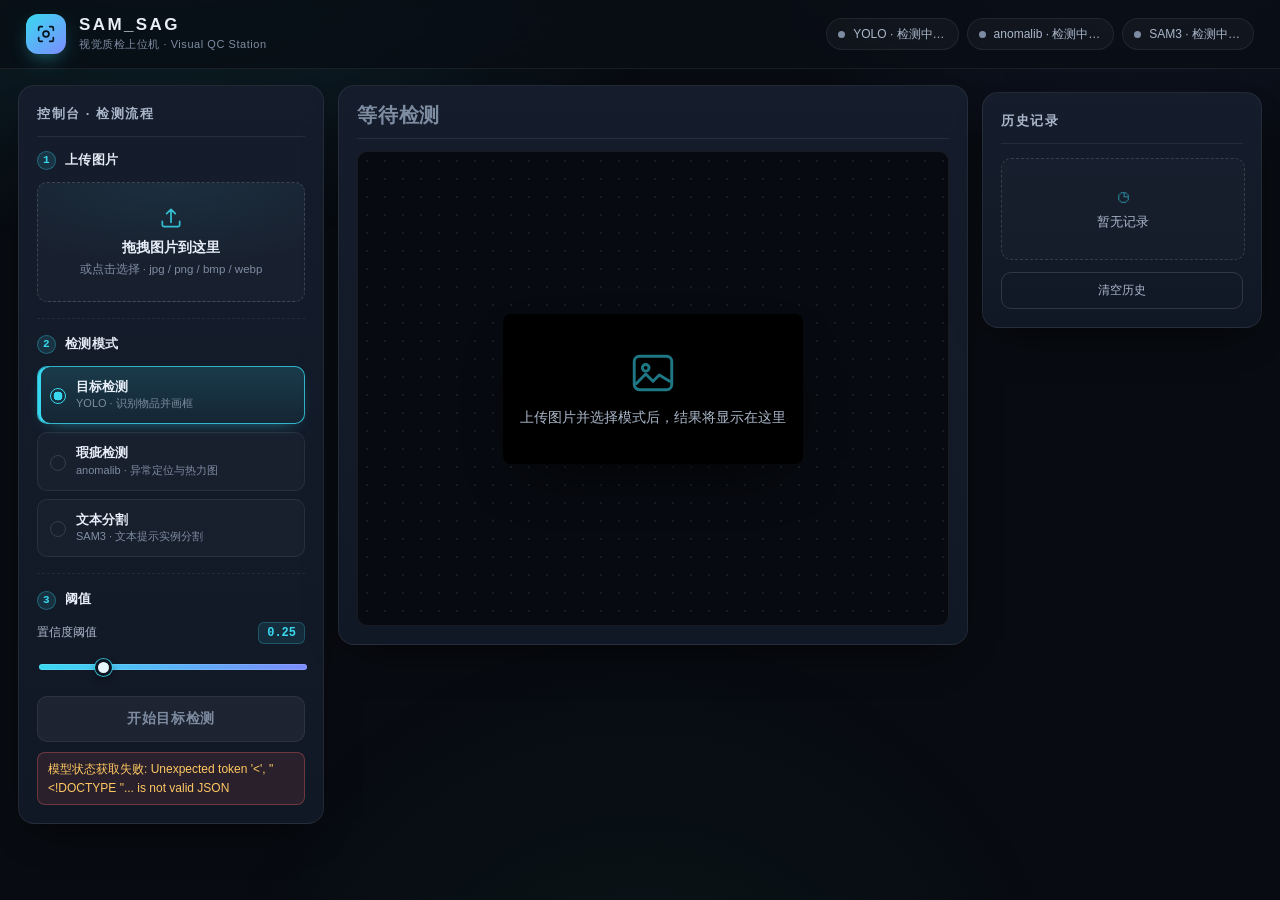
==== commit 8b8fd11b: "feat(sam3): 接入真实 SAM3 文本提示分割(不再是预留占位) - backend/core/sam3_plugin.py: 懒加载 sam3.1 fp16, CUDA 推理, 单次视觉编" ====
--- a/frontend/index.html
+++ b/frontend/index.html
@@ -5,6 +5,7 @@
   <meta name="viewport" content="width=device-width, initial-scale=1.0" />
   <title>SAM_SAG · 视觉质检上位机</title>
   <link rel="stylesheet" href="style.css" />
+  <link rel="icon" href="data:image/svg+xml,%3Csvg xmlns='http://www.w3.org/2000/svg' viewBox='0 0 32 32'%3E%3Crect width='32' height='32' rx='8' fill='%23080b11'/%3E%3Cpath d='M16 6l8 4.5v9L16 24l-8-4.5v-9z' fill='none' stroke='%2338d9f0' stroke-width='2'/%3E%3Ccircle cx='16' cy='15' r='3' fill='%237c8cff'/%3E%3C/svg%3E" />
 </head>
 <body>
   <div class="bg-glow" aria-hidden="true"></div>
@@ -69,11 +70,25 @@
               <i>anomalib · 异常定位与热力图</i>
             </span>
           </label>
+          <label class="radio">
+            <input type="radio" name="mode" value="segment" />
+            <span class="radio-body">
+              <b>文本分割</b>
+              <i>SAM3 · 文本提示实例分割</i>
+            </span>
+          </label>
         </div>
 
         <div id="categoryRow" class="field hidden">
           <label for="categorySelect">瑕疵类别模型</label>
           <select id="categorySelect"></select>
+        </div>
+
+        <div id="promptRow" class="field hidden">
+          <label for="promptInput">文本提示 <b>逗号分隔</b></label>
+          <input type="text" id="promptInput" class="prompt-input" value="bottle"
+                 placeholder="bottle,broken" autocomplete="off" spellcheck="false" />
+          <p class="field-hint">概念候选: bottle / screw / scratch / broken / dent</p>
         </div>
       </section>
 
@@ -86,6 +101,10 @@
         <div id="threshRow" class="field hidden">
           <label>异常阈值 <b id="threshVal">0.50</b></label>
           <input type="range" id="threshSlider" min="0.05" max="0.95" step="0.01" value="0.50" />
+        </div>
+        <div id="segThresholdRow" class="field hidden">
+          <label>实例分数阈值 <b id="segThresholdVal">0.30</b></label>
+          <input type="range" id="segThresholdSlider" class="range" min="0.05" max="0.95" step="0.01" value="0.30" />
         </div>
       </section>
 
@@ -103,10 +122,12 @@
       </div>
       <div id="viewRow" class="view-row hidden">
         <span class="view-label">视图</span>
-        <label class="radio pill"><input type="radio" name="view" value="overlay" checked /><span>叠加图</span></label>
-        <label class="radio pill"><input type="radio" name="view" value="heatmap" /><span>热力图</span></label>
-        <label class="radio pill"><input type="radio" name="view" value="original" /><span>原图</span></label>
+        <label class="radio pill view-mask hidden"><input type="radio" name="view" value="mask" /><span>掩码图</span></label>
+        <label class="radio pill view-overlay"><input type="radio" name="view" value="overlay" checked /><span>叠加图</span></label>
+        <label class="radio pill view-heatmap"><input type="radio" name="view" value="heatmap" /><span>热力图</span></label>
+        <label class="radio pill view-original"><input type="radio" name="view" value="original" /><span>原图</span></label>
       </div>
+      <div id="maskRow" class="mask-row hidden"></div>
       <div class="canvas-wrap">
         <canvas id="stage"></canvas>
         <div id="emptyHint" class="empty-hint">
--- a/frontend/style.css
+++ b/frontend/style.css
@@ -707,3 +707,116 @@
 @media (prefers-reduced-motion: reduce) {
   *, *::before, *::after { animation: none !important; transition: none !important; }
 }
+
+/* =====================================================================
+   SECTION: SAM3 文本提示分割 (segment 模式)
+   追加于文件末尾, 只复用上方设计令牌与既有组件(.field/.radio/.pill/
+   input[type=range]), 不覆盖任何既有规则。
+   ===================================================================== */
+
+/* ---------- 文本提示输入 (.field 内的单行输入) ---------- */
+.prompt-input {
+  width: 100%;
+  padding: 9px 11px;
+  font-family: var(--mono);
+  font-size: 12.5px;
+  color: var(--text);
+  background: rgba(255, 255, 255, 0.035);
+  border: 1px solid var(--line-strong);
+  border-radius: var(--radius-sm);
+  transition: border-color 0.18s, background 0.18s, box-shadow 0.18s;
+}
+.prompt-input::placeholder { color: var(--text-faint); }
+.prompt-input:hover { border-color: rgba(56, 217, 240, 0.45); }
+.prompt-input:focus-visible {
+  outline: none;
+  border-color: var(--accent);
+  background: rgba(56, 217, 240, 0.05);
+  box-shadow: 0 0 0 3px rgba(56, 217, 240, 0.16);
+}
+
+/* ---------- 字段提示文案 ---------- */
+.field-hint {
+  margin: 8px 0 0;
+  font-size: 10.5px;
+  line-height: 1.5;
+  color: var(--text-faint);
+  letter-spacing: 0.01em;
+}
+.field-hint:empty { display: none; }
+
+/* ---------- 实例清单 (maskRow) ---------- */
+.mask-row {
+  display: flex;
+  align-items: center;
+  flex-wrap: wrap;
+  gap: 8px;
+  margin: -4px 0 14px;
+}
+
+.mask-row .mask-label {
+  font-size: 11px;
+  letter-spacing: 0.1em;
+  text-transform: uppercase;
+  color: var(--text-faint);
+  margin-right: 2px;
+}
+
+.mask-chip {
+  display: inline-flex;
+  align-items: baseline;
+  gap: 7px;
+  padding: 4px 11px;
+  font-size: 11.5px;
+  color: var(--text-dim);
+  background: rgba(255, 255, 255, 0.03);
+  border: 1px solid var(--line);
+  border-radius: 999px;
+  font-variant-numeric: tabular-nums;
+  transition: border-color 0.16s, background 0.16s;
+  animation: fadeIn 0.24s ease-out;
+}
+.mask-chip:hover {
+  border-color: rgba(56, 217, 240, 0.42);
+  background: rgba(56, 217, 240, 0.07);
+}
+
+.mask-chip .idx {
+  font-family: var(--mono);
+  font-size: 10px;
+  font-weight: 700;
+  color: var(--accent);
+  padding: 0 5px;
+  background: rgba(56, 217, 240, 0.12);
+  border: 1px solid rgba(56, 217, 240, 0.24);
+  border-radius: 5px;
+}
+
+.mask-chip .name {
+  font-size: 12px;
+  font-weight: 600;
+  color: var(--text);
+}
+
+.mask-chip .score {
+  font-family: var(--mono);
+  font-weight: 600;
+  color: var(--accent);
+}
+
+.mask-chip .area {
+  font-family: var(--mono);
+  font-size: 10.5px;
+  color: var(--text-faint);
+}
+
+.mask-row .mask-empty {
+  font-size: 11.5px;
+  color: var(--text-faint);
+}
+
+/* ---------- segment 模式: 移动端收窄 ---------- */
+@media (max-width: 860px) {
+  .mask-row { margin-bottom: 12px; }
+  .mask-chip { padding: 3px 9px; }
+}
